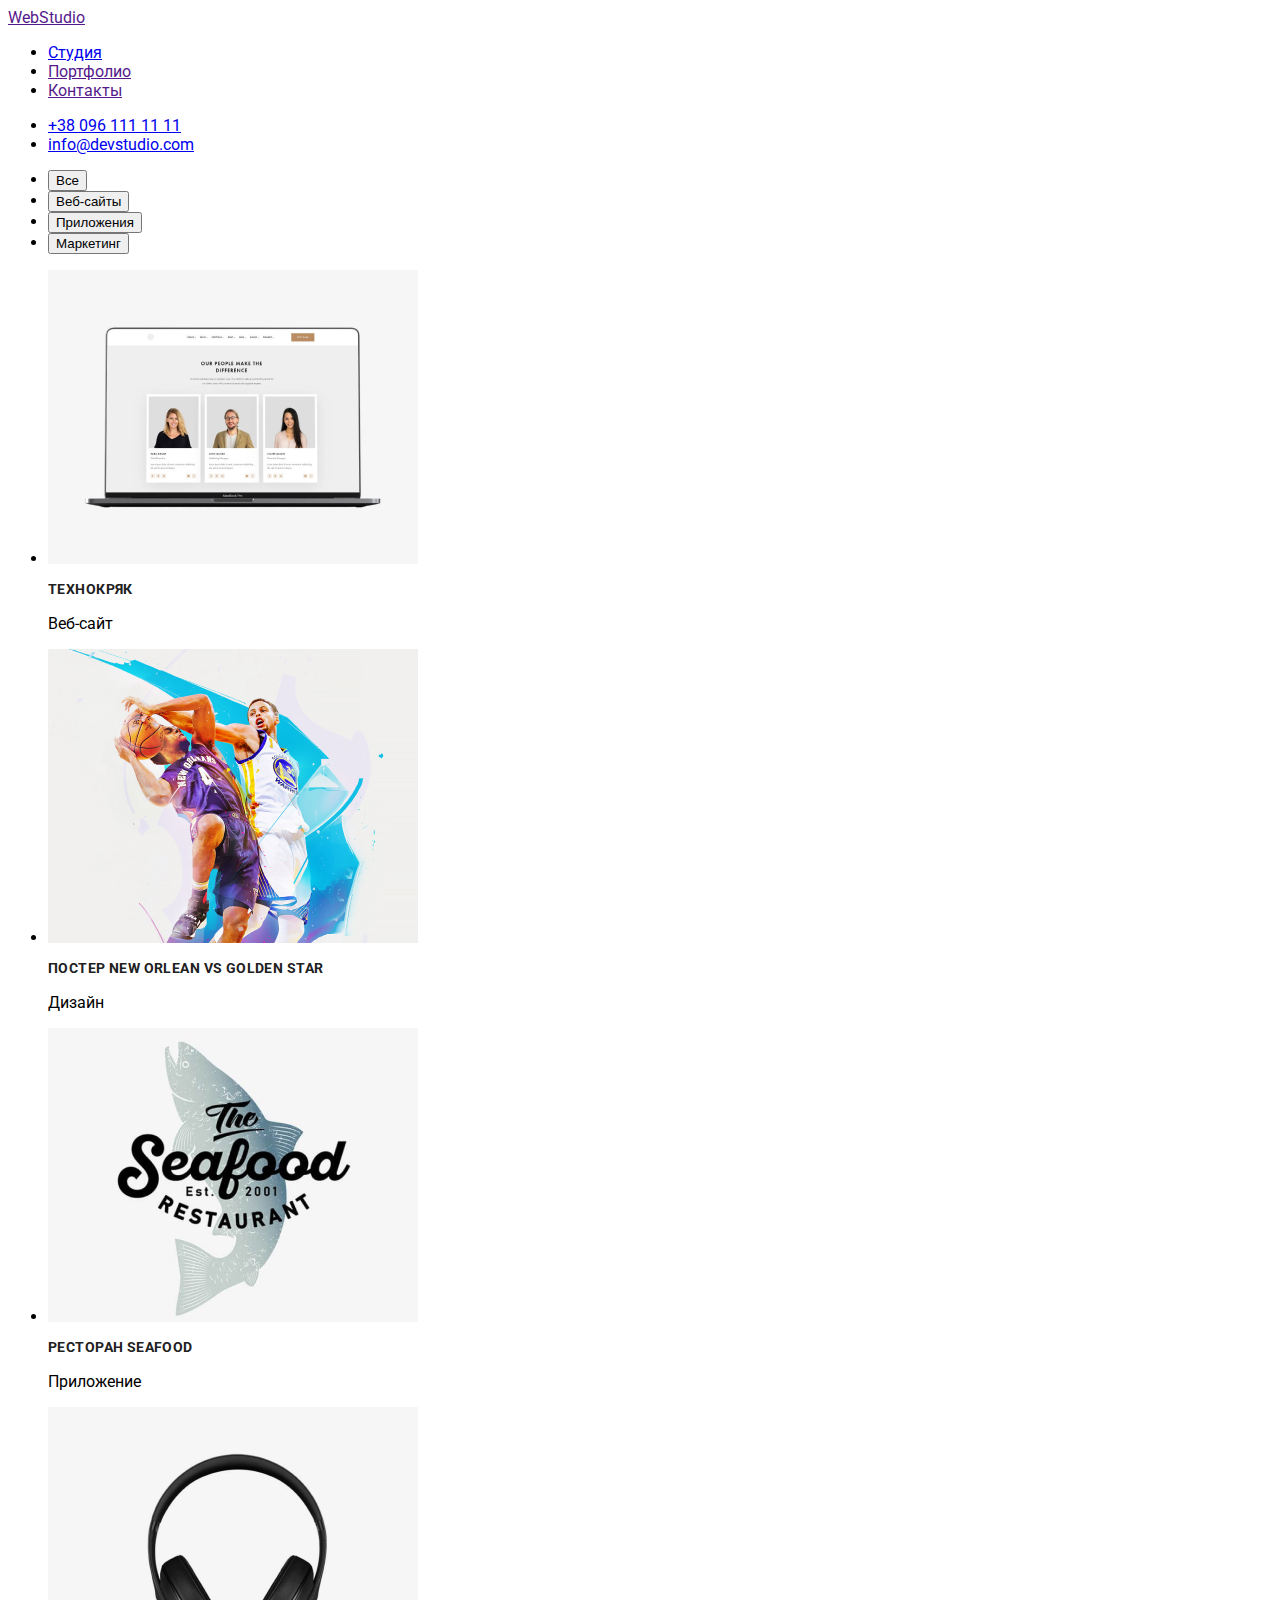
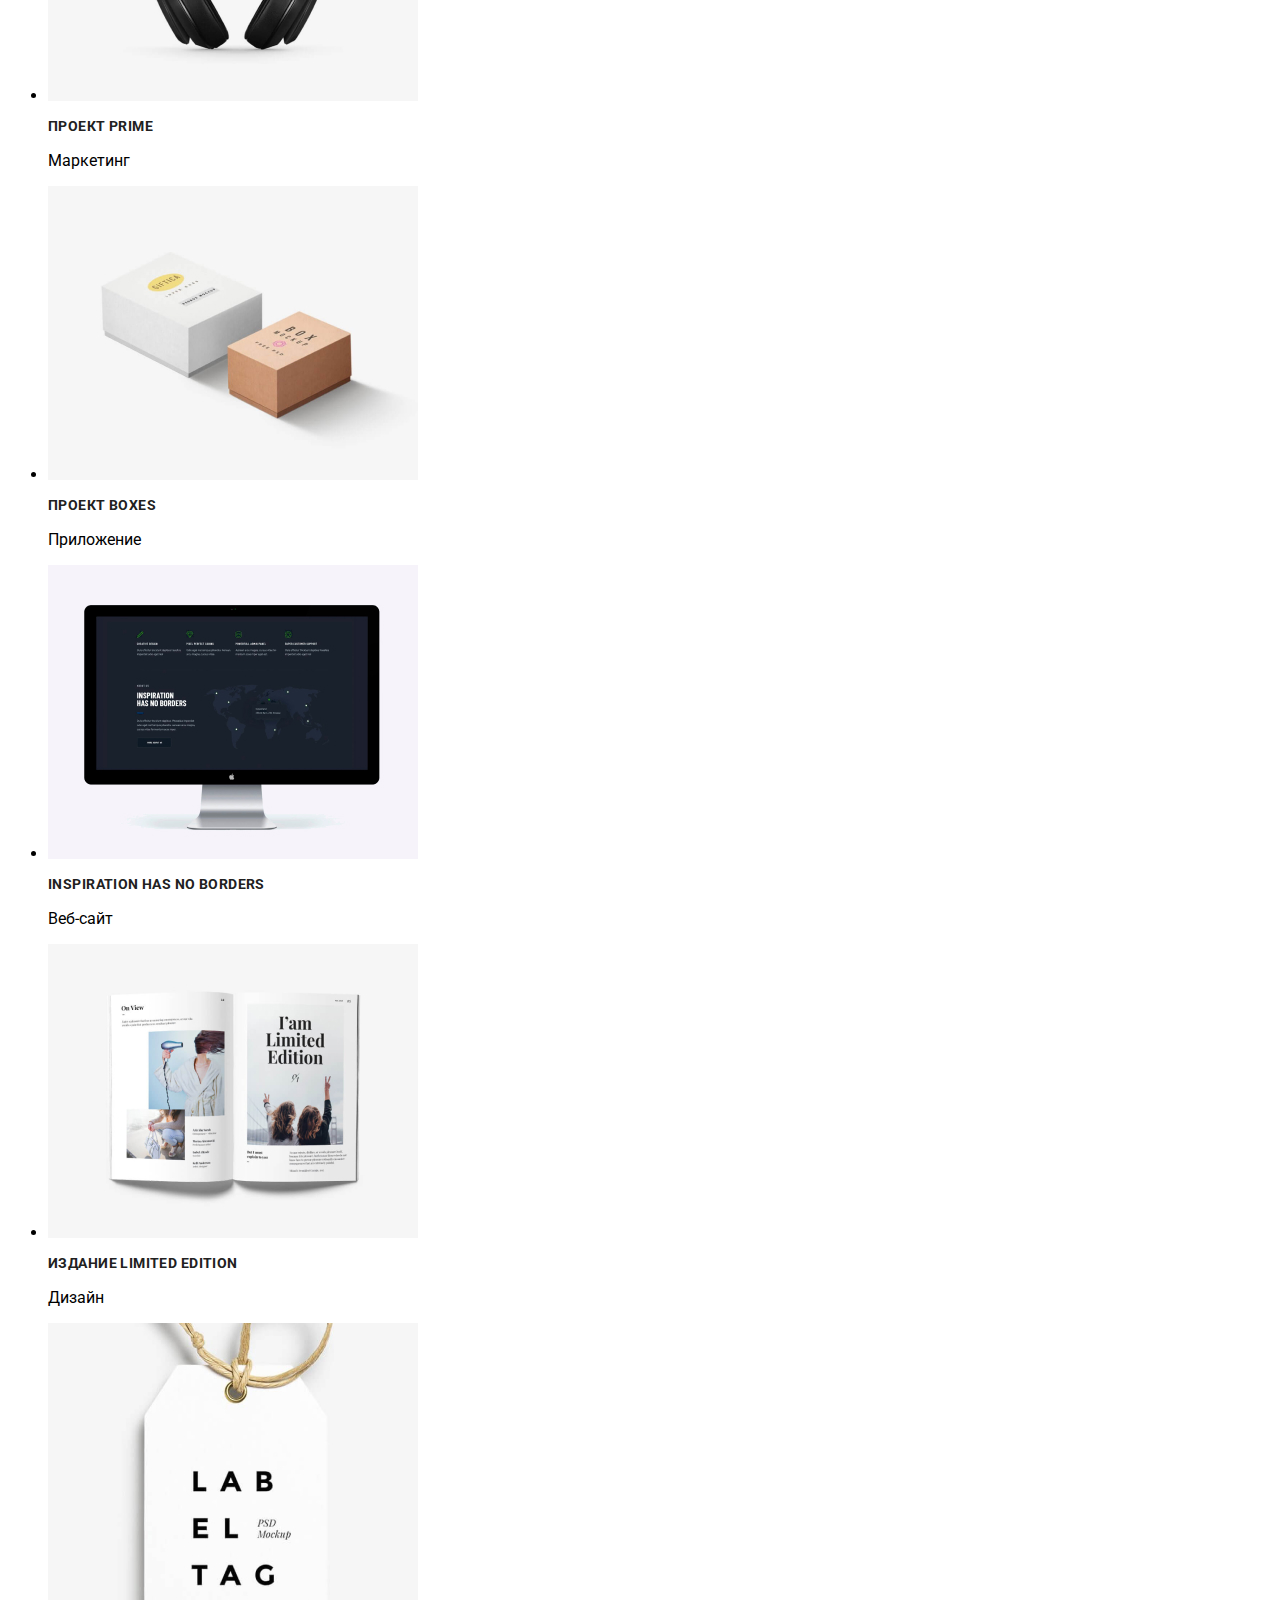
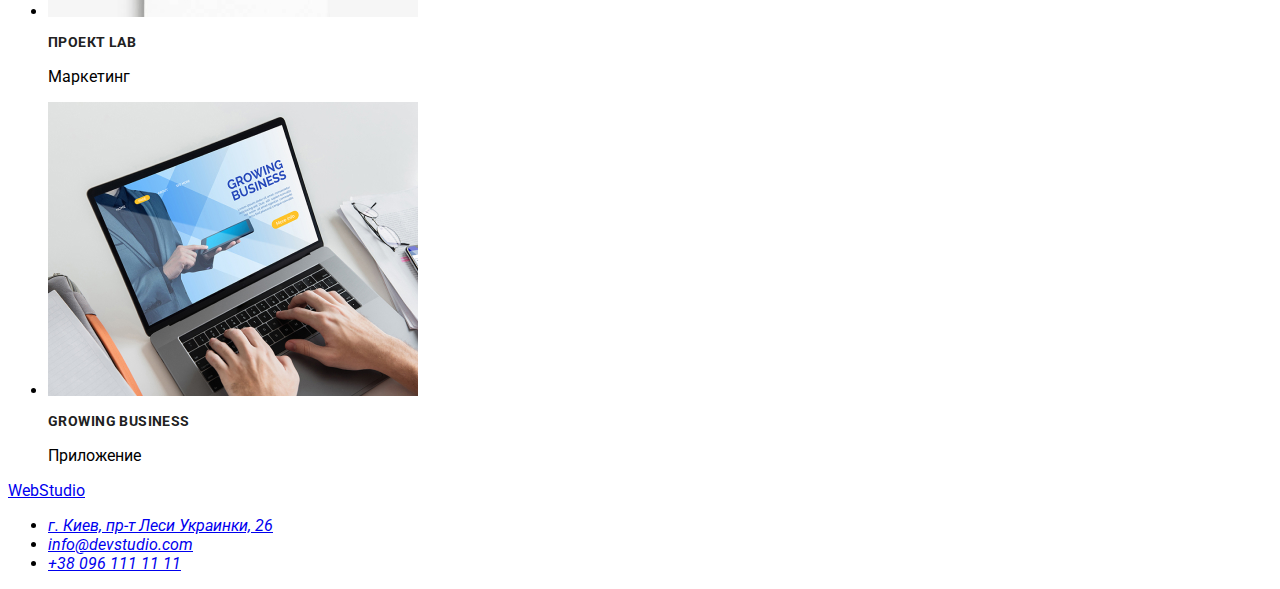
==== portfolio.html @ 9c9abb40 "студия css" ====
<!DOCTYPE html>
<html lang="ru">
  <head>
    <meta charset="UTF-8" />
    <meta http-equiv="X-UA-Compatible" content="IE=edge" />
    <meta name="viewport" content="width=device-width, initial-scale=1.0" />
    <link rel="stylesheet" href="./css/style.css" />
    <link rel="preconnect" href="https://fonts.googleapis.com" />
    <link rel="preconnect" href="https://fonts.gstatic.com" crossorigin />
    <link
      href="https://fonts.googleapis.com/css2?family=Roboto:wght@400;700;900&display=swap"
      rel="stylesheet"
    />
    <title>project</title>
  </head>
  <body>
    <header>
      <a id="logo" href=""> WebStudio </a>
      <nav>
        <ul>
          <li><a href="./index.html">Студия</a></li>
          <li><a href="">Портфолио</a></li>
          <li><a href="">Контакты</a></li>
        </ul>
      </nav>
      <ul>
        <li><a href="tel:+380961111111">+38 096 111 11 11</a></li>
        <li><a href="mailto:info@devstudio.com">info@devstudio.com</a></li>
      </ul>
    </header>

    <nav>
      <ul>
        <li>
          <button type="button">Все</button>
        </li>
        <li>
          <button type="button">Веб-сайты</button>
        </li>
        <li>
          <button type="button">Приложения</button>
        </li>
        <li>
          <button type="button">Маркетинг</button>
        </li>
      </ul>
    </nav>
    <section>
      <ul>
        <li>
          <img src="./img/portfolio/kryck.jpg" alt="crack" width="370" />
          <h3>Технокряк</h3>
          <p>Веб-сайт</p>
        </li>
        <li>
          <img src="./img/portfolio/poster.jpg" alt="poster" width="370" />
          <h3>Постер New Orlean vs Golden Star</h3>
          <p>Дизайн</p>
        </li>
        <li>
          <img src="./img/portfolio/rest.jpg" alt="rest" width="370" />
          <h3>Ресторан Seafood</h3>
          <p>Приложение</p>
        </li>
        <li>
          <img src="./img/portfolio/prime.jpg" alt="prime" width="370" />
          <h3>Проект Prime</h3>
          <p>Маркетинг</p>
        </li>
        <li>
          <img src="./img/portfolio/boxes.jpg" alt="boxes" width="370" />
          <h3>Проект Boxes</h3>
          <p>Приложение</p>
        </li>
        <li>
          <img src="./img/portfolio/borders.jpg" alt="borders" width="370" />
          <h3>Inspiration has no Borders</h3>
          <p>Веб-сайт</p>
        </li>

        <li>
          <img src="./img/portfolio/limited.jpg" alt="limited" width="370" />
          <h3>Издание Limited Edition</h3>
          <p>Дизайн</p>
        </li>
        <li>
          <img src="./img/portfolio/lab.jpg" alt="lab" width="370" />
          <h3>Проект LAB</h3>
          <p>Маркетинг</p>
        </li>
        <li>
          <img src="./img/portfolio/business.jpg" alt="business" width="370" />
          <h3>Growing Business</h3>
          <p>Приложение</p>
        </li>
      </ul>
    </section>
    <footer>
      <a href="#logo"> WebStudio </a>

      <address>
        <ul>
          <li>
            <a
              href="https://goo.gl/maps/ZU6UubSMK1LfXnTS6"
              target="_blank"
              rel="noopened noreferrer"
            >
              г. Киев, пр-т Леси Украинки, 26</a
            >
          </li>
          <li><a href="mailto:info@devstudio.com">info@devstudio.com</a></li>
          <li><a href="tel:+380961111111">+38 096 111 11 11</a></li>
        </ul>
      </address>
    </footer>
  </body>
</html>
---- css/style.css ----
body {
  font-family: roboto, Tahoma, sans-serif;
}
.link {
  text-decoration: none;
}
.list {
  list-style: none;
}

.logo {
  font-family: "Raleway";
  font-style: normal;
  font-weight: 700;
  font-size: 26px;
  line-height: 1.19;

  letter-spacing: 0.03em;

  color: #2196f3;
}
.studio {
  font-weight: 500;
  font-size: 14px;
  line-height: 1.71;
  letter-spacing: 0.02em;

  color: #212121;
}

.studio:hover {
  color: #2196f3;
}

.portfolio {
  font-weight: 500;
  font-size: 14px;
  line-height: 1.71;
  letter-spacing: 0.02em;

  color: #212121;
}

.portfolio:hover {
  color: #2196f3;
}

.contacts {
  font-weight: 500;
  font-size: 14px;
  line-height: 1.71;
  letter-spacing: 0.02em;

  color: #212121;
}
.contacts:hover {
  color: #2196f3;
}

.tel {
  font-weight: 500;
  font-size: 14px;
  line-height: 1.71;
  letter-spacing: 0.02em;

  color: #757575;
}
.tel:hover {
  color: #2196f3;
}

.mail {
  font-weight: 500;
  font-size: 14px;
  line-height: 1.71;
  letter-spacing: 0.02em;

  color: #212121;
}

.mail:hover {
  color: #2196f3;
}

.baner {
  font-weight: 900;
  font-size: 44px;
  line-height: 1.36;
  text-align: center;
  letter-spacing: 0.06em;
  text-transform: uppercase;

  color: #ffffff;
}
.ban {
  background-color: #757575;
}
.ban-btn {
  font-weight: 700;
  font-size: 16px;
  line-height: 1.87;
  display: flex;
  align-items: center;
  text-align: center;
  letter-spacing: 0.06em;

  color: #ffffff;
}

.ban-btn {
  background: #2196f3;
  box-shadow: 0px 4px 4px rgba(0, 0, 0, 0.15);
  border-radius: 4px;
}
/*----------------work----------------*/

h3 {
  font-weight: 700;
  font-size: 14px;
  line-height: 1.14;
  letter-spacing: 0.03em;
  text-transform: uppercase;

  color: #212121;
}

.Attention,
.Punctuality,
.Planning,
.technology {
  font-weight: 700;
  font-size: 14px;
  line-height: 1.14;
  letter-spacing: 0.03em;
  text-transform: uppercase;

  color: #212121;
}

.Attention-text,
.Punctuality-text,
.Planning-text,
.technology-text {
  font-weight: 400;
  font-size: 14px;
  line-height: 1.71;
  letter-spacing: 0.03em;

  color: #757575;
}
/*----------------team----------------*/

.igor,
.olga,
.nikolay,
.mihail {
  font-weight: 500;
  font-size: 16px;
  line-height: 1.19;
  letter-spacing: 0.03em;

  color: #212121;
}

.igor-text,
.olga-text,
.nikolay-text,
.mihail-text {
  font-weight: 400;
  font-size: 16px;
  line-height: 1.19;
  letter-spacing: 0.03em;

  color: #757575;
}
.team-h {
  font-weight: 700;
  font-size: 36px;
  line-height: 1.17;
  letter-spacing: 0.03em;

  color: #212121;
}
/*----------------gooter----------------*/

.footer {
  background-color: #757575;
}

.map {
  font-weight: 400;
  font-size: 14px;
  line-height: 1.71;
  letter-spacing: 0.03em;

  color: #ffffff;
}
.mail-footer {
  font-weight: 400;
  font-size: 14px;
  line-height: 1.71;
  letter-spacing: 0.03em;

  color: rgba(255, 255, 255, 0.6);
}

.tel-footer {
  font-weight: 400;
  font-size: 14px;
  line-height: 1.71;
  letter-spacing: 0.03em;

  color: rgba(255, 255, 255, 0.6);
}
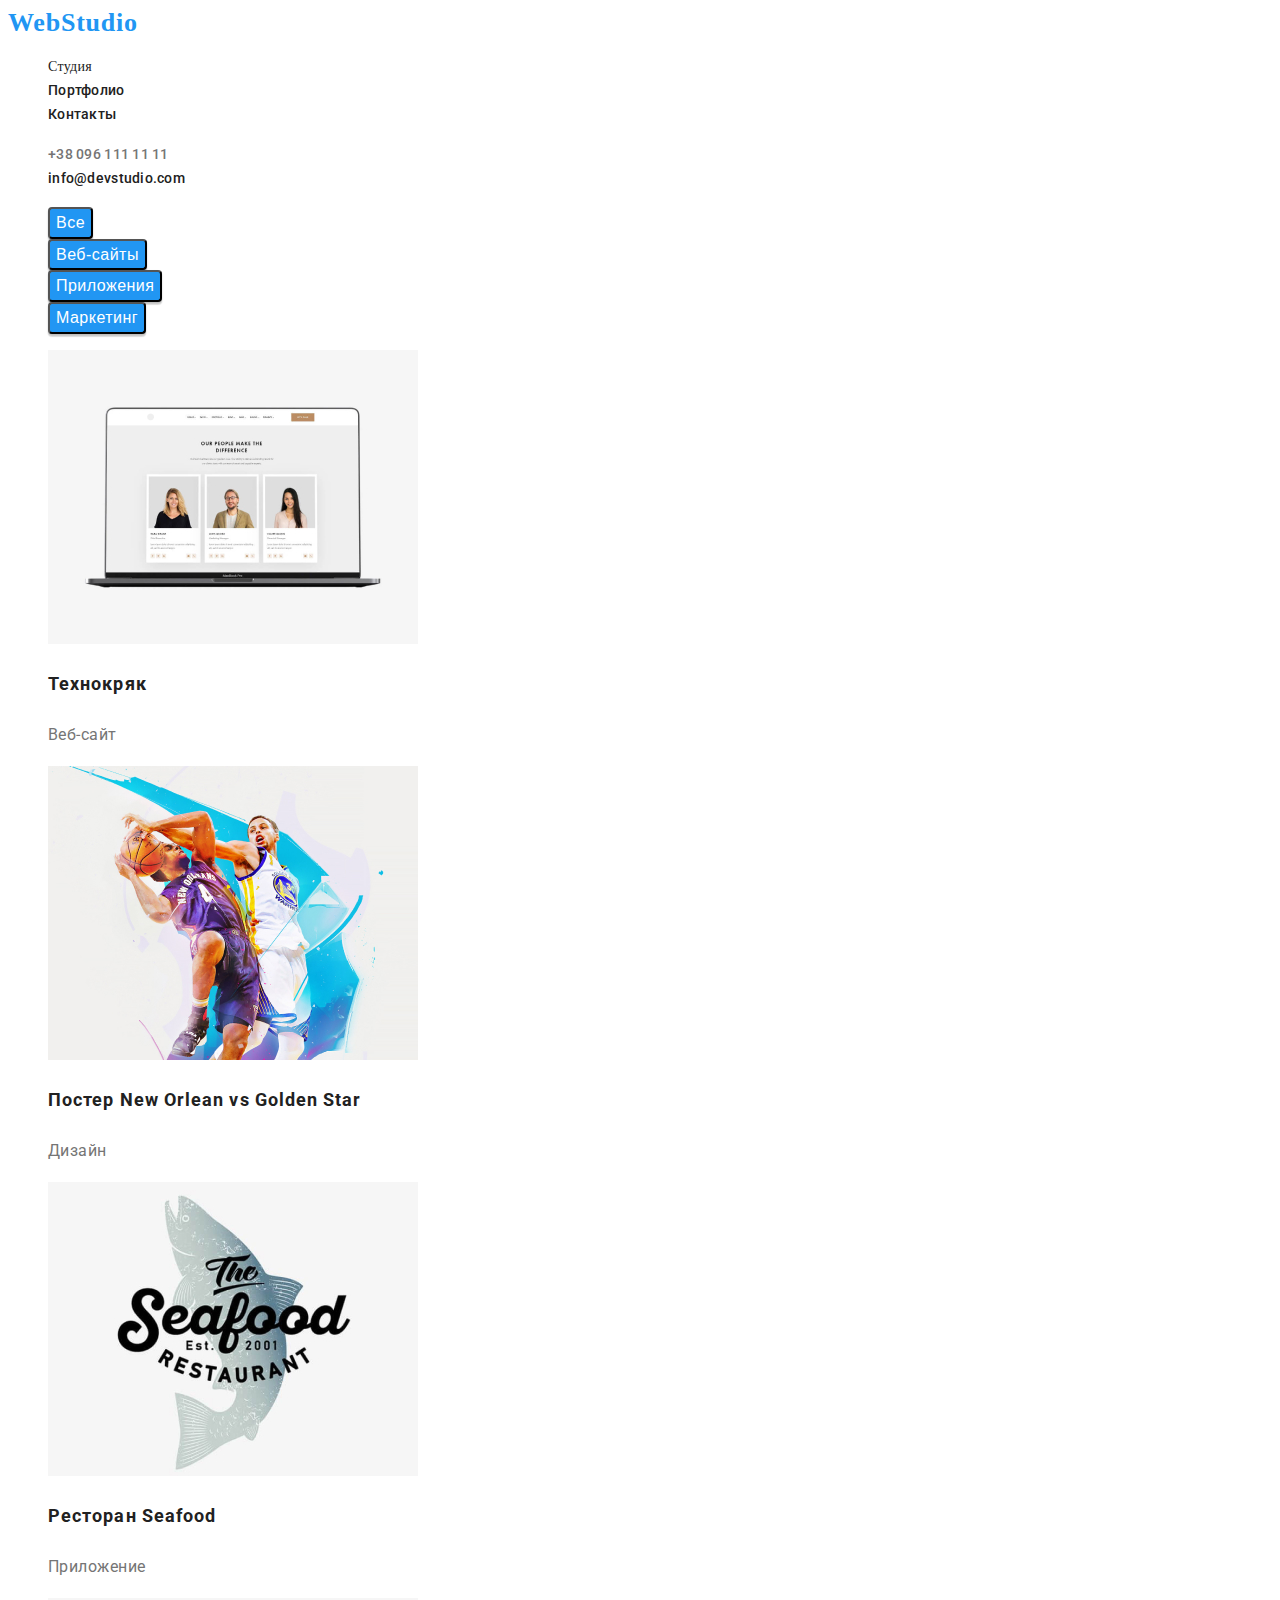
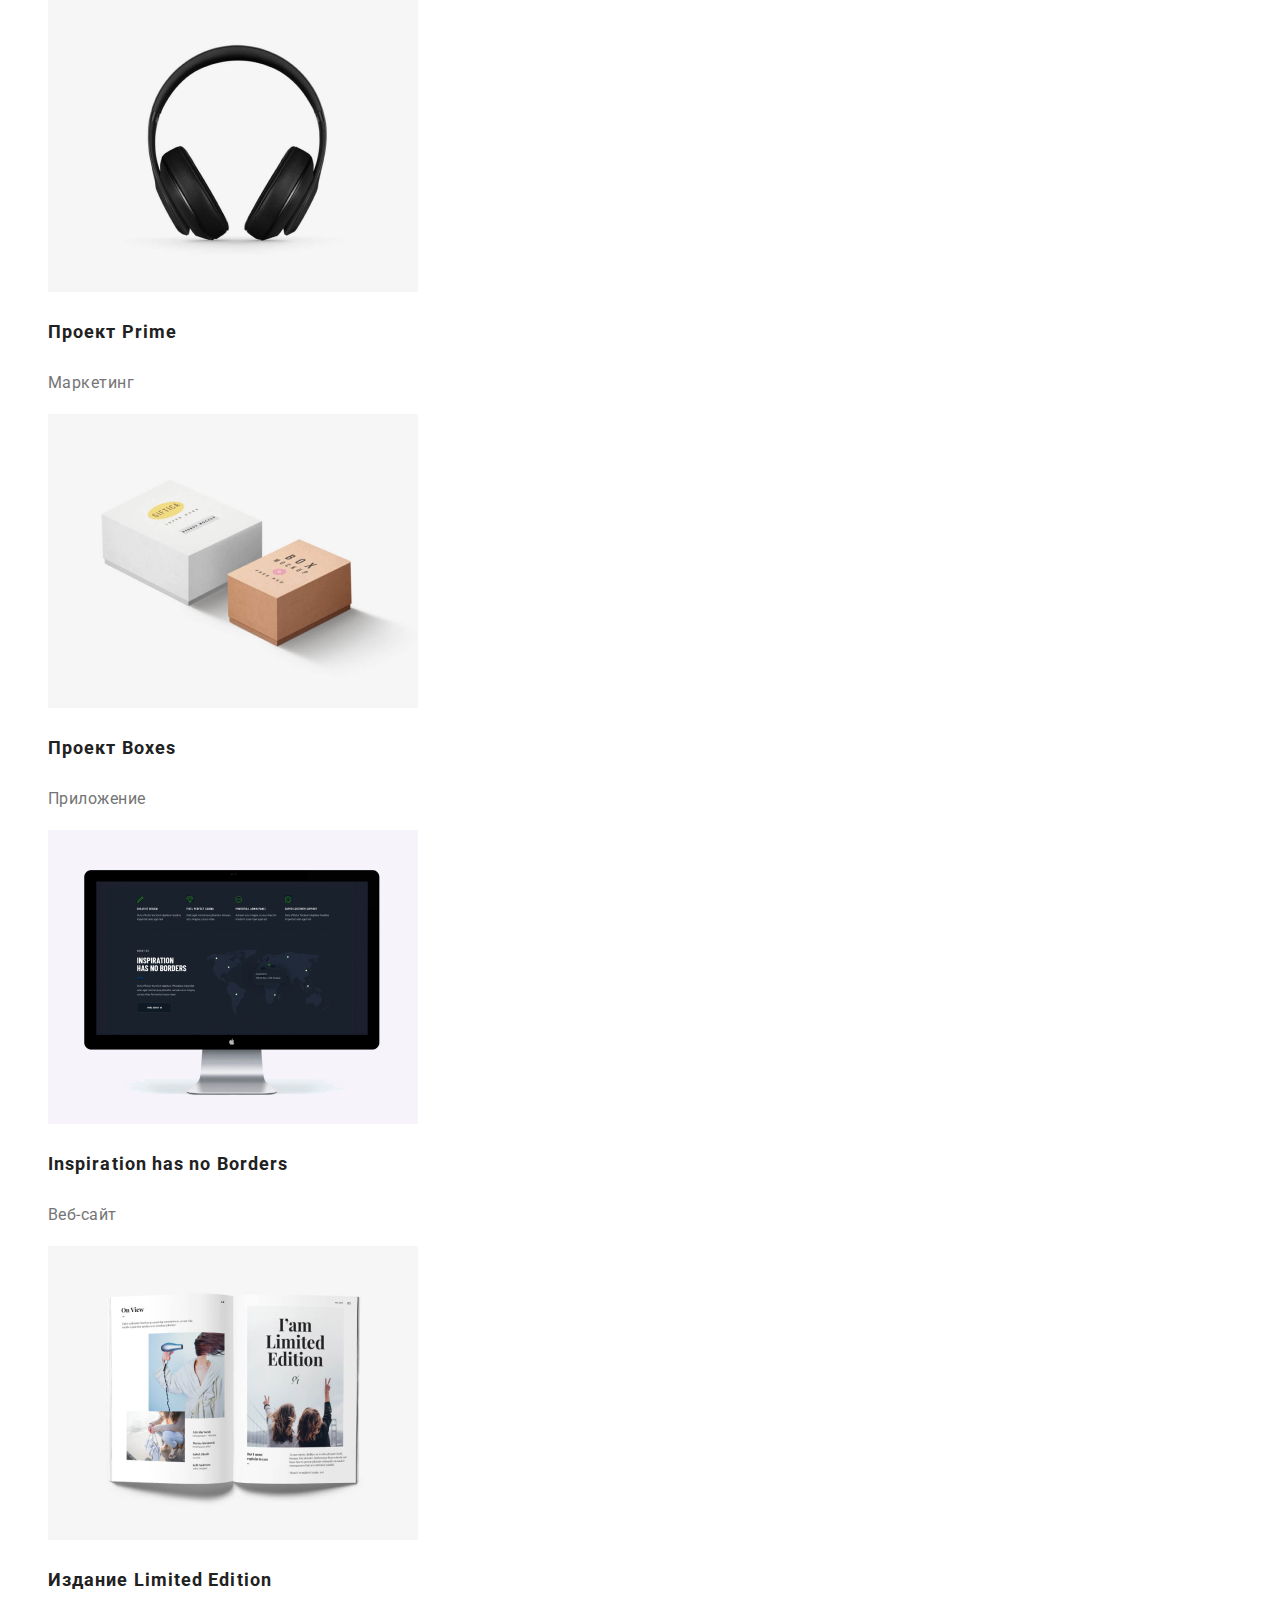
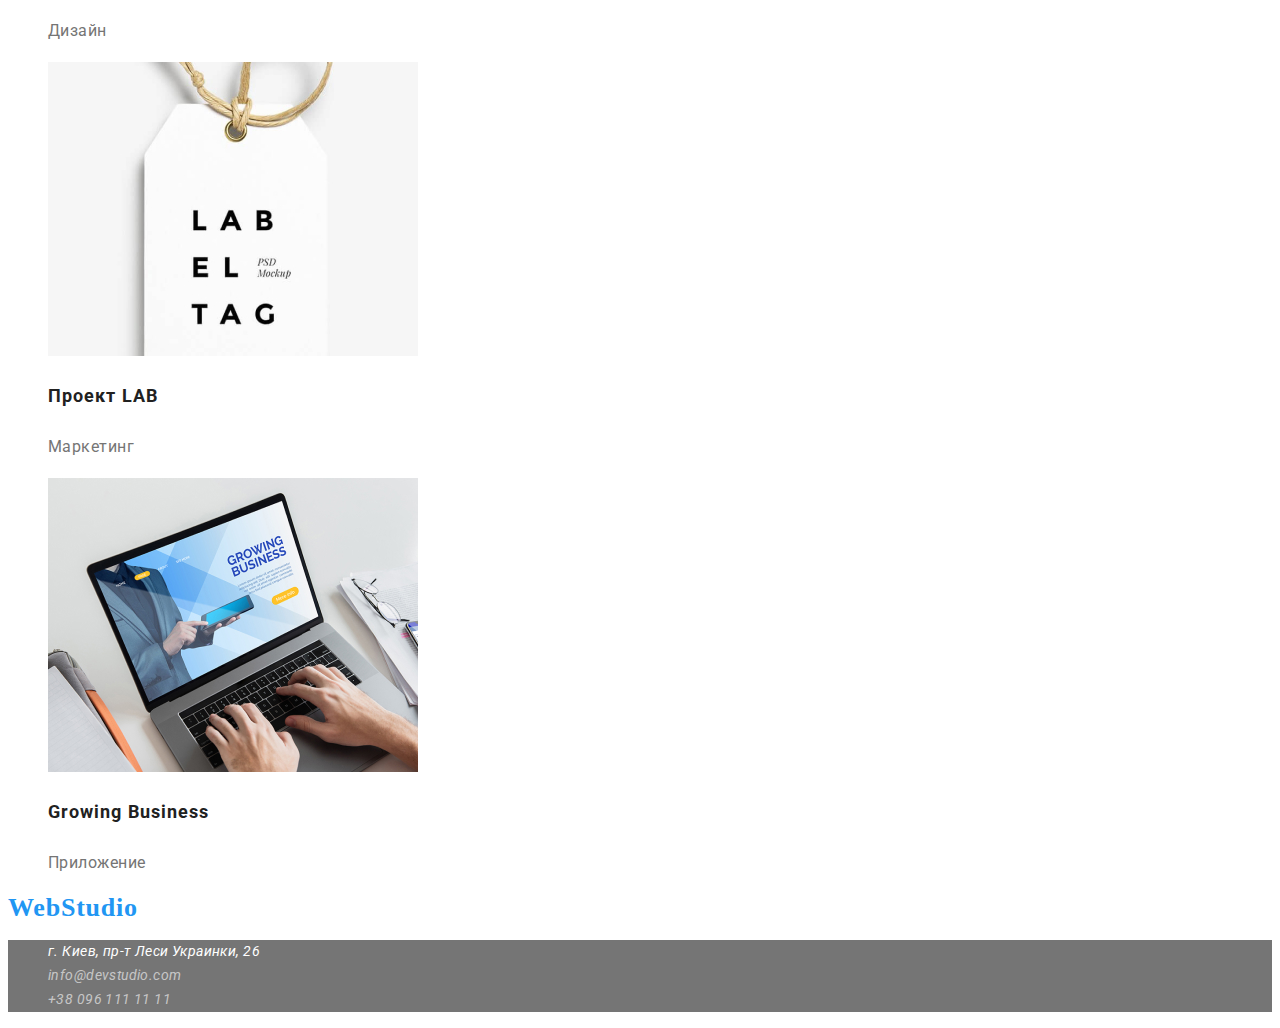
==== commit 857d863b: "добавил портфолио" ====
--- a/portfolio.html
+++ b/portfolio.html
@@ -4,7 +4,7 @@
     <meta charset="UTF-8" />
     <meta http-equiv="X-UA-Compatible" content="IE=edge" />
     <meta name="viewport" content="width=device-width, initial-scale=1.0" />
-    <link rel="stylesheet" href="./css/style.css" />
+    <link rel="stylesheet" href="./css/portfolio-style.css" />
     <link rel="preconnect" href="https://fonts.googleapis.com" />
     <link rel="preconnect" href="https://fonts.gstatic.com" crossorigin />
     <link
@@ -15,102 +15,127 @@
   </head>
   <body>
     <header>
-      <a id="logo" href=""> WebStudio </a>
+      <a id="logo" href="" class="logo link"> WebStudio </a>
       <nav>
-        <ul>
-          <li><a href="./index.html">Студия</a></li>
-          <li><a href="">Портфолио</a></li>
-          <li><a href="">Контакты</a></li>
+        <ul class="navigation list">
+          <li><a href="./index.html" class="studio link">Студия</a></li>
+          <li>
+            <a href="./portfolio.html" class="portfolio link">Портфолио</a>
+          </li>
+          <li><a href="" class="contacts link">Контакты</a></li>
         </ul>
       </nav>
-      <ul>
-        <li><a href="tel:+380961111111">+38 096 111 11 11</a></li>
-        <li><a href="mailto:info@devstudio.com">info@devstudio.com</a></li>
+      <ul class="mail-tel list">
+        <li>
+          <a href="tel:+380961111111" class="tel link">+38 096 111 11 11</a>
+        </li>
+        <li>
+          <a href="mailto:info@devstudio.com" class="mail link"
+            >info@devstudio.com</a
+          >
+        </li>
       </ul>
     </header>
 
+    <!--buutons-->
+
     <nav>
-      <ul>
+      <ul class="buttons list">
         <li>
-          <button type="button">Все</button>
+          <button type="button" class="all">Все</button>
         </li>
         <li>
-          <button type="button">Веб-сайты</button>
+          <button type="button" class="web">Веб-сайты</button>
         </li>
         <li>
-          <button type="button">Приложения</button>
+          <button type="button" class="soft">Приложения</button>
         </li>
         <li>
-          <button type="button">Маркетинг</button>
+          <button type="button" class="marketing">Маркетинг</button>
         </li>
       </ul>
     </nav>
+
+    <!--portfolio-list-->
+
     <section>
-      <ul>
+      <ul class="foto-portfolio list">
         <li>
           <img src="./img/portfolio/kryck.jpg" alt="crack" width="370" />
-          <h3>Технокряк</h3>
-          <p>Веб-сайт</p>
+          <h3 class="techno">Технокряк</h3>
+          <p class="techno-text">Веб-сайт</p>
         </li>
         <li>
           <img src="./img/portfolio/poster.jpg" alt="poster" width="370" />
-          <h3>Постер New Orlean vs Golden Star</h3>
-          <p>Дизайн</p>
+          <h3 class="poster">Постер New Orlean vs Golden Star</h3>
+          <p class="poster-text">Дизайн</p>
         </li>
         <li>
           <img src="./img/portfolio/rest.jpg" alt="rest" width="370" />
-          <h3>Ресторан Seafood</h3>
-          <p>Приложение</p>
+          <h3 class="rest">Ресторан Seafood</h3>
+          <p class="rest-text">Приложение</p>
         </li>
         <li>
           <img src="./img/portfolio/prime.jpg" alt="prime" width="370" />
-          <h3>Проект Prime</h3>
-          <p>Маркетинг</p>
+          <h3 class="prime">Проект Prime</h3>
+          <p class="prime-text">Маркетинг</p>
         </li>
         <li>
           <img src="./img/portfolio/boxes.jpg" alt="boxes" width="370" />
-          <h3>Проект Boxes</h3>
-          <p>Приложение</p>
+          <h3 class="boxes">Проект Boxes</h3>
+          <p class="boxes-text">Приложение</p>
         </li>
         <li>
           <img src="./img/portfolio/borders.jpg" alt="borders" width="370" />
-          <h3>Inspiration has no Borders</h3>
-          <p>Веб-сайт</p>
+          <h3 class="bordes">Inspiration has no Borders</h3>
+          <p class="bordes-text">Веб-сайт</p>
         </li>
 
         <li>
           <img src="./img/portfolio/limited.jpg" alt="limited" width="370" />
-          <h3>Издание Limited Edition</h3>
-          <p>Дизайн</p>
+          <h3 class="limited">Издание Limited Edition</h3>
+          <p class="limited-text">Дизайн</p>
         </li>
         <li>
           <img src="./img/portfolio/lab.jpg" alt="lab" width="370" />
-          <h3>Проект LAB</h3>
-          <p>Маркетинг</p>
+          <h3 class="lab">Проект LAB</h3>
+          <p class="lab-text">Маркетинг</p>
         </li>
         <li>
           <img src="./img/portfolio/business.jpg" alt="business" width="370" />
-          <h3>Growing Business</h3>
-          <p>Приложение</p>
+          <h3 class="business">Growing Business</h3>
+          <p class="business-text">Приложение</p>
         </li>
       </ul>
     </section>
+
+    <!--footer-->
+
     <footer>
-      <a href="#logo"> WebStudio </a>
+      <a href="#logo" class="logo link"> WebStudio </a>
 
       <address>
-        <ul>
+        <ul class="footer list">
           <li>
             <a
               href="https://goo.gl/maps/ZU6UubSMK1LfXnTS6"
               target="_blank"
               rel="noopened noreferrer"
+              class="map link"
             >
               г. Киев, пр-т Леси Украинки, 26</a
             >
           </li>
-          <li><a href="mailto:info@devstudio.com">info@devstudio.com</a></li>
-          <li><a href="tel:+380961111111">+38 096 111 11 11</a></li>
+          <li>
+            <a href="mailto:info@devstudio.com" class="mail-footer link"
+              >info@devstudio.com</a
+            >
+          </li>
+          <li>
+            <a href="tel:+380961111111" class="tel-footer link"
+              >+38 096 111 11 11</a
+            >
+          </li>
         </ul>
       </address>
     </footer>
--- a/css/portfolio-style.css
+++ b/css/portfolio-style.css
@@ -0,0 +1,178 @@
+body {
+  font-family: roboto, Tahoma, sans-serif;
+}
+.link {
+  text-decoration: none;
+}
+.list {
+  list-style: none;
+}
+
+.logo {
+  font-family: "Raleway";
+  font-style: normal;
+  font-weight: 700;
+  font-size: 26px;
+  line-height: 1.19;
+
+  letter-spacing: 0.03em;
+
+  color: #2196f3;
+}
+.studio {
+  font-family: "Raleway";
+  font-style: normal;
+  font-weight: 700;
+  font-size: 26px;
+  line-height: 1.19;
+
+  letter-spacing: 0.03em;
+
+  color: #2196f3;
+}
+.studio {
+  font-weight: 500;
+  font-size: 14px;
+  line-height: 1.71;
+  letter-spacing: 0.02em;
+
+  color: #212121;
+}
+
+.studio:hover {
+  color: #2196f3;
+}
+
+.portfolio {
+  font-weight: 500;
+  font-size: 14px;
+  line-height: 1.71;
+  letter-spacing: 0.02em;
+
+  color: #212121;
+}
+
+.portfolio:hover {
+  color: #2196f3;
+}
+
+.contacts {
+  font-weight: 500;
+  font-size: 14px;
+  line-height: 1.71;
+  letter-spacing: 0.02em;
+
+  color: #212121;
+}
+.contacts:hover {
+  color: #2196f3;
+}
+
+.tel {
+  font-weight: 500;
+  font-size: 14px;
+  line-height: 1.71;
+  letter-spacing: 0.02em;
+
+  color: #757575;
+}
+.tel:hover {
+  color: #2196f3;
+}
+
+.mail {
+  font-weight: 500;
+  font-size: 14px;
+  line-height: 1.71;
+  letter-spacing: 0.02em;
+
+  color: #212121;
+}
+
+.mail:hover {
+  color: #2196f3;
+}
+
+/*----------------buttons----------------*/
+.all,
+.web,
+.soft,
+.marketing {
+  font-weight: 500;
+  font-size: 16px;
+  line-height: 1.62;
+  letter-spacing: 0.03em;
+
+  color: #ffffff;
+
+  background: #2196f3;
+  box-shadow: 0px 3px 1px rgba(0, 0, 0, 0.1), 0px 1px 2px rgba(0, 0, 0, 0.08),
+    0px 2px 2px rgba(0, 0, 0, 0.12);
+  border-radius: 4px;
+}
+
+/*--------------portfolio-list----------------*/
+
+.techno,
+.poster,
+.rest,
+.prime,
+.boxes,
+.bordes,
+.limited,
+.lab,
+.business {
+  font-weight: 700;
+  font-size: 18px;
+  line-height: 2;
+  letter-spacing: 0.06em;
+  color: #212121;
+}
+
+.techno-text,
+.poster-text,
+.rest-text,
+.prime-text,
+.boxes-text,
+.bordes-text,
+.limited-text,
+.lab-text,
+.business-text {
+  font-weight: 400;
+  font-size: 16px;
+  line-height: 1.87;
+  letter-spacing: 0.03em;
+  color: #757575;
+}
+
+/*----------------footer----------------*/
+
+.footer {
+  background-color: #757575;
+}
+
+.map {
+  font-weight: 400;
+  font-size: 14px;
+  line-height: 1.71;
+  letter-spacing: 0.03em;
+
+  color: #ffffff;
+}
+.mail-footer {
+  font-weight: 400;
+  font-size: 14px;
+  line-height: 1.71;
+  letter-spacing: 0.03em;
+
+  color: rgba(255, 255, 255, 0.6);
+}
+
+.tel-footer {
+  font-weight: 400;
+  font-size: 14px;
+  line-height: 1.71;
+  letter-spacing: 0.03em;
+
+  color: rgba(255, 255, 255, 0.6);
+}
